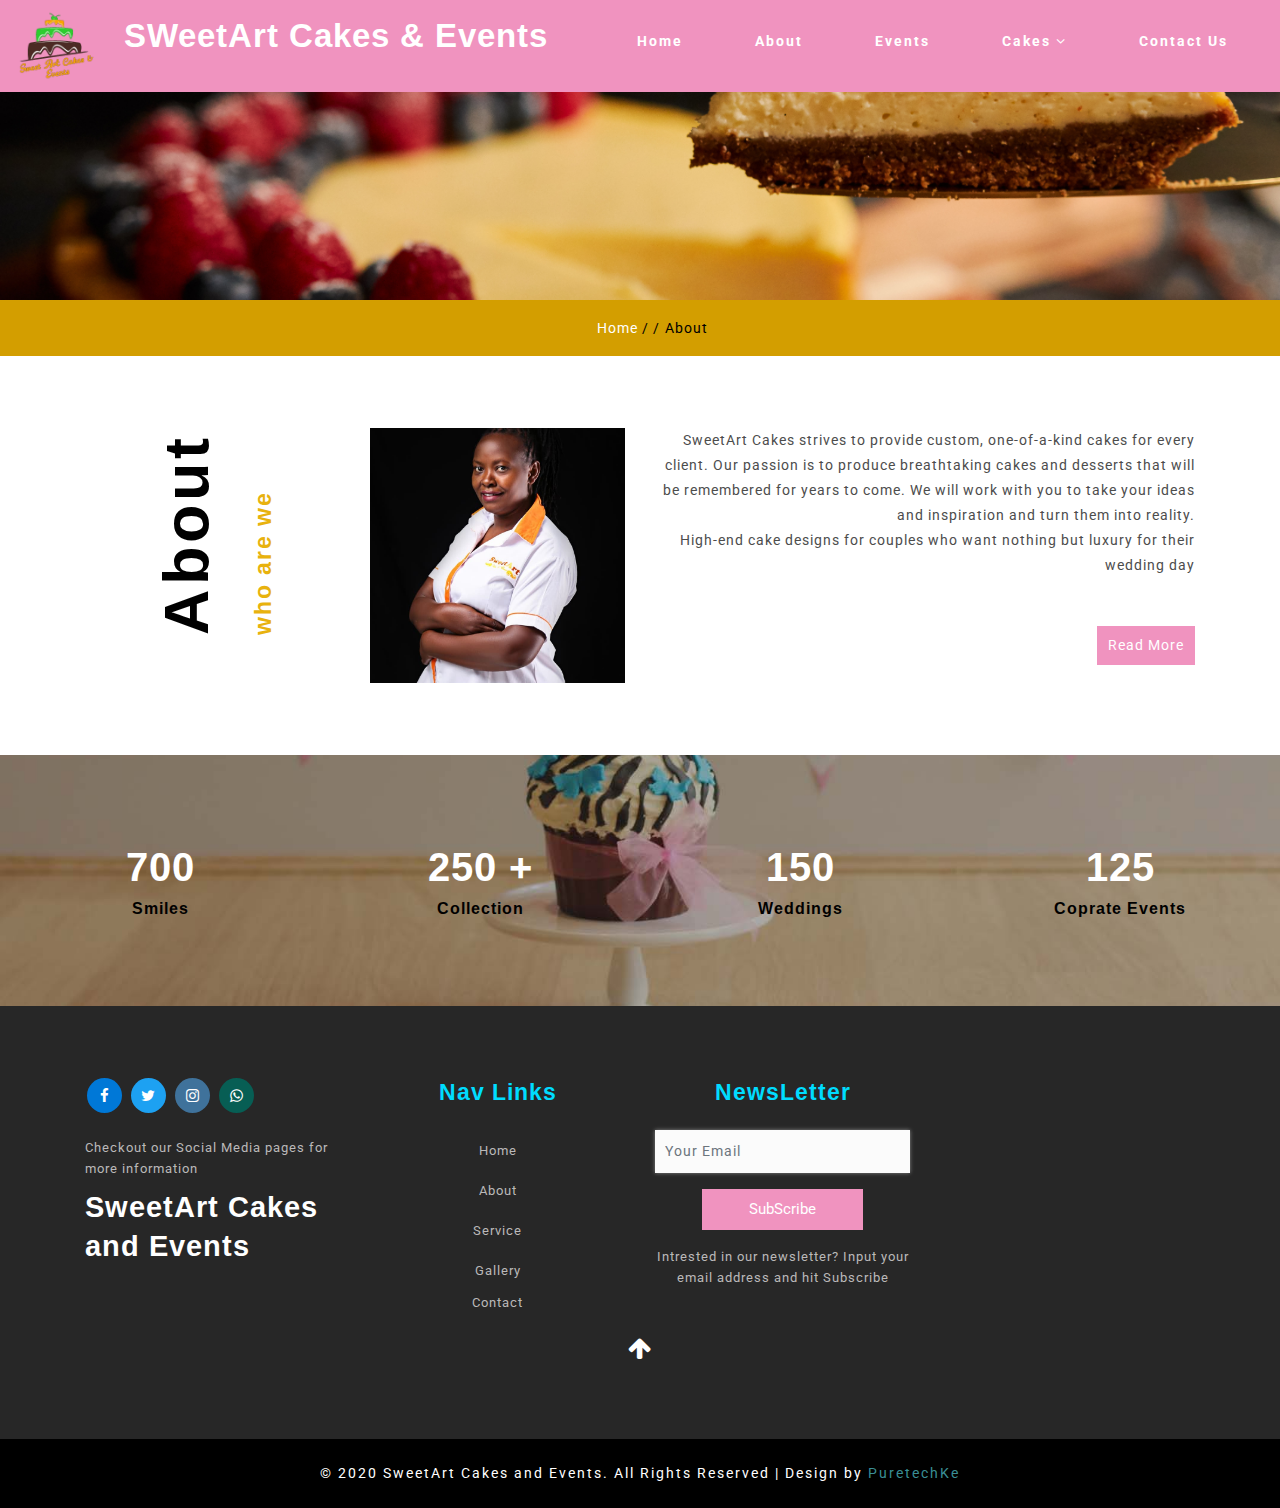
==== about.html @ e63283e0 "initial" ====
<!--A Design by W3layouts
  Author: W3layout
  Author URL: http://w3layouts.com
  License: Creative Commons Attribution 3.0 Unported
  License URL: http://creativecommons.org/licenses/by/3.0/
  -->
<!DOCTYPE html>
<html lang="zxx">

<head>
  <title>SweetArt Cakes & Events| About </title>
  <!--meta tags -->
  <meta charset="UTF-8">
  <meta name="viewport" content="width=device-width, initial-scale=1">
  <meta name="keywords" content="Gateau Responsive web template, Bootstrap Web Templates, Flat Web Templates, Android Compatible web template, 
      Smartphone Compatible web template, free webdesigns for Nokia, Samsung, LG, SonyEricsson, Motorola web design" />
  <script>
    addEventListener("load", function () {
      setTimeout(hideURLbar, 0);
    }, false);

    function hideURLbar() {
      window.scrollTo(0, 1);
    }
  </script>
  <!--//meta tags ends here-->
  <!--booststrap-->
  <link href="css/bootstrap.min.css" rel="stylesheet" type="text/css" media="all">
  <!--//booststrap end-->
  <!-- font-awesome icons -->
  <link href="css/font-awesome.min.css" rel="stylesheet">
  <!-- //font-awesome icons -->
  <!--stylesheets-->
  <link href="css/style.css" rel='stylesheet' type='text/css' media="all">
  <!--//stylesheets-->
  <link href="//fonts.googleapis.com/css?family=Arimo:400,700" rel="stylesheet">
  <link href="//fonts.googleapis.com/css?family=Roboto:400,500,700,900" rel="stylesheet">
</head>

<body>
  <!--headder-->
  <div class="header-outs inner_page-about " id="home">
    <div class="headder-top">
      <!-- nav -->
      <nav>
        <div id="logo">
          <img id="logox" src="images/cakes/logo.png">
          <h1>
            <a href="index.html">SWeetArt Cakes & Events</a>
          </h1>
        </div>
        <label for="drop" class="toggle">Menu</label>
        <input type="checkbox" id="drop">
        <ul class="menu mt-2">
          <li class="active">
            <a href="index.html">Home</a>
          </li>
          <li class="mx-lg-3 mx-md-2 my-md-0 my-1">
            <a href="about.html">About</a>
          </li>
          <li>
            <a href="service.html">Events</a>
          </li>
          <li class="mx-lg-3 mx-md-2 my-md-0 my-1">
            <!-- First Tier Drop Down -->
            <label for="drop-2" class="toggle toogle-2">Cakes
              <span class="fa fa-angle-down" aria-hidden="true"></span>
            </label>
            <a href="#">Cakes
              <span class="fa fa-angle-down" aria-hidden="true"></span>
            </a>
            <input type="checkbox" id="drop-2">
            <ul>
              <li>
                <a href="wedding.html" class="drop-text">Weddings</a>
              </li>
              
              <li>
                <a href="gallery.html" class="drop-text">Birthdays</a>
              </li>
              <li>
                <a href="babyshower.html" class="drop-text">Baby Showers</a>
              </li>
              <li>
                <a href="Corporate.html" class="drop-text">Corporate</a>
              </li>
              <li>
                <a href="others.html" class="drop-text">Others</a>
              </li>
              
            </ul>
          </li>
          <li>
            <a href="contact.html">Contact Us</a>
          </li>
        </ul>
      </nav>
      <!-- //nav -->
    </div>
  </div>
  <!--//headder-->
  <!-- short -->
  <div class="using-border py-3">
    <div class="inner_breadcrumb  ml-4">
      <ul class="short_ls">
        <li>
          <a href="index.html">Home</a>
          <span>/ /</span>
        </li>
        <li>About</li>
      </ul>
    </div>
  </div>
  <!-- //short-->
  <!-- about -->
  <section class="about py-lg-4 py-md-3 py-sm-3 py-3" id="about">
    <div class="container py-lg-5 py-md-4 py-sm-4 py-3">
      <div class="row">
        <div class="col-lg-3 mb-lg-0 mb-md-5 mb-sm-4 mb-3">
          <div class="rotated-title">
            <h3 class="title mb-md-4 mb-sm-3 mb-3"> About</h3>
            <h6 class="title-sub">who are we</h6>
          </div>
        </div>
        <div class="col-lg-3 col-md-4 bout-fashion-one text-center">
          <img src="images/cakes/About.jpg" alt="news image" class="img-fluid">
        </div>
        <div class="col-lg-6 col-md-8 text-right about-two-grids">

          <div class="about-para-txt">
            <p>SweetArt Cakes strives to provide custom, one-of-a-kind cakes for every client. 
              Our passion is to produce breathtaking cakes and desserts that will be remembered for years to come. 
              We will work with you to take your ideas and inspiration and turn them into reality.</p>
            <p>High-end cake designs for couples who want nothing but luxury for their wedding day</p>
          </div>
          <div class="view-buttn mt-lg-5 mt-md-4 mt-3">
            <a href="single.html" class="btn">Read More </a>
          </div>
        </div>
      </div>
    </div>
  </section>
  <!-- //about -->
  <section class="stats-count py-lg-4 py-md-3 py-sm-3 py-3">
    <div class="container-fluid py-lg-5 py-md-4 py-sm-4 py-3">
      <div class="row text-center">
        <div class="col-lg-3 col-md-3 col-sm-3 col-6 number-w3three-info my-3">
          <h5>700</h5>
          <h6 class="pt-2">Smiles</h6>
        </div>
        <div class="col-lg-3 col-md-3 col-sm-3 col-6 number-w3three-info my-3">
          <h5>250 +</h5>
          <h6 class="pt-2">Collection</h6>
        </div>
        <div class="col-lg-3 col-md-3 col-sm-3 col-6 number-w3three-info my-3">
          <h5>150</h5>
          <h6 class="pt-2">Weddings</h6>
        </div>
        <div class="col-lg-3 col-md-3 col-sm-3 col-6 number-w3three-info my-3">
          <h5>125</h5>
          <h6 class="pt-2">Coprate Events</h6>
        </div>
      </div>
    </div>
  </section>
  <!--//counter -->
  <!-- footer -->
  <section class="py-lg-4 py-md-3 py-sm-3 py-3 bottom-footers">
    <div class="container py-lg-5 py-md-5 py-sm-4 py-3">
      <div class="row">
        <div class="col-lg-3 col-md-6 col-sm-6 bottom-footer-left">
          <div class="social-icons mb-lg-4 mb-3">
            <ul>
              <li class="facebook">
                <a href="https://web.facebook.com/SweetartCakesEvents/?_rdc=1&_rdr">
                  <span class="fa fa-facebook"></span>
                </a>
              </li>
              <li class="twitter">
                <a href="https://twitter.com/sweetartcakese">
                  <span class="fa fa-twitter"></span>
                </a>
              </li>
              <li class="instagram">
                <a href="https://www.instagram.com/sweetartcakesandevents2/?hl=en">
                  <span class="fa fa-instagram"></span>
                </a>
              </li>
              <li class="whatsapp">
                <a href="https://api.whatsapp.com/message/G3OFZ2HVGBGRK1">
                  <span class="fa fa-whatsapp"></span>
                </a>
              </li>
            </ul>
          </div>
          <p>Checkout our Social Media pages for more information</p>
          <div class="footer-w3layouts-head mt-2">
            <h2>
              <a href="index.html">SweetArt Cakes and Events</a>
            </h2>
          </div>
        </div>
        <div class="footer-info-bottom col-lg-3 col-md-6 col-sm-6 text-center">
          <h4 class="pb-lg-4 pb-md-3 pb-3">Nav Links</h4>
          <ul class="bottom-menu">
            <li class="py-sm-2 py-1">
              <a href="index.html">Home</a>
            </li>
            <li class="py-sm-2 py-1">
              <a href="about.html">About</a>
            </li>
            <li class="py-sm-2 py-1">
              <a href="service.html">Service</a>
            </li>
            <li class="py-sm-2 py-1">
              <a href="gallery.html">Gallery</a>
            </li>
            <li>
              <a href="contact.html">Contact</a>
            </li>
          </ul>
        </div>
       
        <div class="footer-info-bottom col-lg-3 col-md-6 col-sm-6 text-center">
          <h4 class="pb-lg-4 pb-md-3 pb-3">NewsLetter</h4>
          <div class="newsletter-footers">
            <form action="#" method="post">
              <input type="email" name="Your Email" class="form-control" placeholder="Your Email" required="">
              <button type="submit" class="btn1 mt-3">SubScribe</button>
            </form>
          </div>
          <div class="footer-office-hour mt-sm-3 mt-2">
            <p>Intrested in our newsletter? Input your email address and hit Subscribe</p>
          </div>
        </div>
      </div>
      <!-- move icon -->
      <div class="text-center">
        <a href="#home" class="move-top text-center mt-3">
          <i class="fa fa-arrow-up" aria-hidden="true"></i>
        </a>
      </div>
      <!--//move icon -->
    </div>
  </section>
  <footer>
    <div class="bottem-wthree-footer text-center py-md-4 py-3">
      <p>
        © 2020 SweetArt Cakes and Events. All Rights Reserved | Design by
        <a href="https://api.whatsapp.com/send?phone=254708225397&fbclid=IwAR0k0MHB01T2iaLpjWzOq_iuct9BTDvVUm-sothr2oikSY_jNmat0_RlDss" target="_blank">PuretechKe</a>
      </p>
    </div>
  </footer>
  <!--//footer -->
</body>

</html>
---- css/style.css ----
/*--Author: W3layouts
Author URL: http://w3layouts.com
License: Creative Commons Attribution 3.0 Unported
License URL: http://creativecommons.org/licenses/by/3.0/
--*/

html {
  scroll-behavior: smooth;
}

html,
body {
  padding: 0;
  margin: 0;
  background: #fff;
  letter-spacing: 1px;
font-family: 'Roboto', sans-serif;
}

body a {
  outline: none;
  transition: 0.5s all;
  -webkit-transition: 0.5s all;
  -moz-transition: 0.5s all;
  -o-transition: 0.5s all;
  -ms-transition: 0.5s all;
  text-decoration: none;
}

body a:hover {
  text-decoration: none;
}

body a:focus,
a:hover {
  text-decoration: none;
}

input[type="button"],
input[type="submit"] {
  transition: 0.5s all;
  -webkit-transition: 0.5s all;
  -moz-transition: 0.5s all;
  -o-transition: 0.5s all;
  -ms-transition: 0.5s all;
  letter-spacing: 1px;
  font-family: 'Roboto', sans-serif;
}

select,
input[type="email"],
input[type="text"],
input[type=password],
input[type="button"],
input[type="submit"],
textarea {
  font-family: 'Roboto', sans-serif;
  transition: 0.5s all;
  -webkit-transition: 0.5s all;
  -moz-transition: 0.5s all;
  -o-transition: 0.5s all;
  -ms-transition: 0.5s all;
  letter-spacing: 1px;
}

h1,
h2,
h3,
h4,
h5,
h6 {
  margin: 0;
  padding: 0;
  letter-spacing: 1px;
font-family: 'Arimo', sans-serif;
}

p {
  margin: 0;
  padding: 0;
  letter-spacing: 1px;
  font-family: 'Roboto', sans-serif;
}

ul {
  margin: 0;
  padding: 0;
  list-style-type: none;
}

ul li {
  display: inline-block;
}
/*-- //Reset-Code --*/
.title {
    font-size: 66px;
    color: #000;
    letter-spacing: 4px;
    font-weight: 600;
    text-transform: capitalize;
}
.title-sub {
    font-size: 25px;
    color: #e8b20e;
    letter-spacing:3px;
    font-weight: bold;
}
.rotated-title {
    transform: rotate(-90deg);
    -webkit-transform: rotate(-90deg);
    -moz-transform: rotate(-90deg);
    -ms-transform: rotate(-90deg);
    -o-transform: rotate(-90deg);
    margin-top: 16px;
}
.collection-w3layouts h4,
.ser-sevice-grid h4,
.clients-txt-ile h4,
.contact-list-grid h4,
.blog-left-sub h4 a,
.comments-grid-right h4,
.single-title h4,.footer-info-bottom h4,.about-two-grids h4 {
  font-size: 25px;
  color:#00dcff;
  text-transform: capitalize;
  font-weight:600;
}

.about-grid-title p,
.about-para-txt p,
.collection-w3layouts p,
.ser-sevice-grid p,
.clients-color-ile p,
.contact-list-grid p a,
.contact-list-grid p,
.blog-left-sub p,
.blog-date-time ul li a,
.single-title p,
.single-title ul li,
.single-title ul li a ,.fashion-collet-txt p,.order-show-w3ls ul li p{
  font-size: 14px;
  color: #4c4c4c;
  line-height: 25px;
}
.fashion-collet-txt p{color:#fff;}

/* header */


/* navigation */


/* CSS Document */

.toggle-2,
.toggle,
[id^=drop] {
  display: none;
}


/* Giving a background-color to the nav container. */

nav {
  margin: 0;
  padding: 0;
}

#logo a {
    float: left;
    display: initial;
    font-weight: 600;
    font-size: 35px;
    letter-spacing: 1px;
    color: #fff;
    padding: 0;
}
/* Since we'll have the "ul li" "float:left"
* we need to add a clear after the container. */
#logox {
  height: 120px;
  width: auto;
  position: relative;
  float: left;
  margin: -30px;
  margin-right: 10px;
 
}

nav:after {
  content: "";
  display: table;
  clear: both;
}


/* Removing padding, margin and "list-style" from the "ul",
* and adding "position:reltive" */

nav ul {
    float: right;
    padding: 0;
    margin: 0;
    list-style: none;
    position: relative;
    z-index: 99;
}
/* Positioning the navigation items inline */

nav ul li {
  margin: 0px;
  display: inline-block;
  float: left;
}


/* Styling the links */

nav ul li a {
  color: #fff;
  text-transform: capitalize;
  font-weight:700;
  font-size: 14px;
  letter-spacing: 2px;
  background: transparent;
  padding: 7px 28px;
  display: inline-block;
  transition: 0.5s all;
  -webkit-transition: 0.5s all;
  -moz-transition: 0.5s all;
  -o-transition: 0.5s all;
  -ms-transition: 0.5s all;
}

nav ul li ul li:hover {
  background: #f8f9fa;
}

.menu li .drop-text:hover {
  color: #000;
  border: none;
}


/* Background color change on Hover */


/*.menu li.active a,.menu li a:hover{border-bottom: 1px solid #d4d4d4;}*/

.menu li a:hover {
  opacity: 0.8;
  color: #000;
  transition: 0.5s all;
  -webkit-transition: 0.5s all;
  -moz-transition: 0.5s all;
  -o-transition: 0.5s all;
  -ms-transition: 0.5s all;
}


/* Hide Dropdowns by Default
* and giving it a position of absolute */

nav ul ul {
  display: none;
  position: absolute;
  top: 33px;
  background: #000;
  padding: 10px;
  border-radius: 4px;
  box-shadow: -1px 1px 5px black;
}


/* Display Dropdowns on Hover */

nav ul li:hover>ul {
  display: inherit;
}


/* Fisrt Tier Dropdown */

nav ul ul li {
  width: 170px;
  float: none;
  display: list-item;
  position: relative;
}

nav ul ul li a {
  color: #fff;
  padding: 5px 10px;
  display: block;
  background: transparent;
}


/* Second, Third and more Tiers	
* We move the 2nd and 3rd etc tier dropdowns to the left
* by the amount of the width of the first tier.
*/

nav ul ul ul li {
  position: relative;
  top: -60px;
  /* has to be the same number as the "width" of "nav ul ul li" */
  left: 170px;
}


/* Change ' +' in order to change the Dropdown symbol */

li>a:only-child:after {
  content: '';
}

a.reqe-button {
  border: 2px solid rgba(255, 255, 255, 0.35);
  border-radius: 4px;
}


/* Media Queries
--------------------------------------------- */

@media(max-width: 800px) {
  nav a {
    font-size: 13px;
  }
}

@media all and (max-width: 767px) {
  #logo {
    display: block;
    padding: 0;
    width: 100%;
    text-align: center;
    float: none;
  }
  nav {
    margin: 0;
  }
  /* Hide the navigation menu by default */
  /* Also hide the  */
  .toggle+a,
  .menu {
    display: none;
  }
  /* Stylinf the toggle lable */
  .toggle {
    display: block;
    padding: 6px 17px;
    font-size: 14px;
    text-decoration: none;
    border: none;
    float: right;
    background-color: #fff;
    color: #000;
    border-radius: 50px;
    cursor: pointer;
  }
  .menu .toggle {
    float: none;
    text-align: center;
    margin: auto;
    max-width: 138px;
    padding: 10px 18px;
    font-weight: normal;
    font-size: 15px;
    letter-spacing: 1px;
    transition: 0.5s all;
    -webkit-transition: 0.5s all;
    -moz-transition: 0.5s all;
    -o-transition: 0.5s all;
    -ms-transition: 0.5s all;
  }
  .menu .toggle:hover {
    color: #000;
	opacity:.8;
    transition: 0.5s all;
    -webkit-transition: 0.5s all;
    -moz-transition: 0.5s all;
    -o-transition: 0.5s all;
    -ms-transition: 0.5s all;
  }
  .toggle:hover {
    color: #000;
    transition: 0.5s all;
    -webkit-transition: 0.5s all;
    -moz-transition: 0.5s all;
    -o-transition: 0.5s all;
    -ms-transition: 0.5s all;
  }
  label.toggle.toogle-2 {
    background: transparent;
    text-transform: capitalize;
    font-size: 14px;
    color: #fff;
	font-weight:700;
  }
  /* Display Dropdown when clicked on Parent Lable */
  [id^=drop]:checked+ul {
    display: block;
    background:rgba(241, 241, 241, 0.51);
    padding: 15px 0;
    text-align: center;
    width: 100%;
  }
  /* Change menu item's width to 100% */
  nav ul li {
    display: block;
    width: 100%;
    padding: 5px 0;
  }
  nav ul ul .toggle,
  nav ul ul a {
    padding: 0 40px;
  }
  nav ul ul ul a {
    padding: 0 80px;
  }
  nav a:hover,
  nav ul ul ul a {
    background-color: transparent;
  }
  nav ul li ul li .toggle,
  nav ul ul a,
  nav ul ul ul a {
    padding: 14px 20px;
    color: #FFF;
    font-size: 15px;
  }
  /* 
nav ul li ul li .toggle,
nav ul ul a {
background-color: #212121;
} */
  /* Hide Dropdowns by Default */
  nav ul ul {
    float: none;
    position: static;
    color: #ffffff;
    /* has to be the same number as the "line-height" of "nav a" */
  }
  /* Hide menus on hover */
  nav ul ul li:hover>ul,
  nav ul li:hover>ul {
    display: none;
  }
  /* Fisrt Tier Dropdown */
  nav ul ul li {
    display: block;
    width: 100%;
    padding: 0;
  }
  nav ul ul ul li {
    position: static;
    /* has to be the same number as the "width" of "nav ul ul li" */
  }
  nav a {
    color: #000;
    font-size: 15px;
  }
  .menu li.active a,
  .menu li a:hover {
    background: transparent;
  }
}

@media all and (max-width: 568px) {
  nav a,
  .menu .toggle,
  nav ul li ul li .toggle,
  nav ul ul a,
  nav ul ul ul a {
    font-size: 14px;
  }
}

@media all and (max-width: 320px) {
  nav a,
  .menu .toggle,
  nav ul li ul li .toggle,
  nav ul ul a,
  nav ul ul ul a {
    font-size: 13px;
  }
}
/*-- dropdown --*/
/* banner */
.main-top {
  background: url(../images/b1.jpg) no-repeat center;
  background-size: cover;
  -webkit-background-size: cover;
  -moz-background-size: cover;
  -o-background-size: cover;
  -ms-background-size: cover;
    min-height: 800px;
}
.banner-rotated span {
    display: block;
}
.banner-rotated {
display: inline-block;
padding-right: 31px;
}
.headder-top {
    background: #f093bf;
    position: absolute;
    width: 100%;
    padding: 1em 2em;
    z-index: 99;
}
.style-banner {
    padding-top: 12em;
}
.style-banner h5 {
    font-size: 30px;
    color: #fff;
    font-weight: 600;
    line-height: 46px;
}
.banner-rotated h4 span {
    color: #000;
    font-size: 2.5em;
    font-weight: 500;
    line-height: 55px;
}
.view-buttn a,.order-buttn a{
    font-size: 14px;
    color: #ffffff;
    text-decoration: none;
    text-transform: capitalize;
    display: inline-block;
    letter-spacing: 1px;
    outline: none;
    font-weight: 400;
    border-radius: 0px;
    background-color: #f093bf;
    padding: 9px 11px;
    border: none;
}
.order-buttn a{background:#000;}
.view-buttn a:hover,
button.btn1:hover,
.sent-butnn:hover ,.order-buttn:hover,ul.bottom-menu li a:hover{
  opacity: 0.8;
}
.banner-imgs {
    padding-top: 6em;
}
.banner-right-images img{padding:10px;}
/* //banner */


/*--inner-banner -- */

.inner_page-banner {
  background: url(../images/b3.jpg) no-repeat center;
  background-size: cover;
  -webkit-background-size: cover;
  -moz-background-size: cover;
  -o-background-size: cover;
  -ms-background-size: cover;
  min-height: 300px;
}
.inner_page-wedding {
  background: url(../images/tall-white-tired-wedding-cake-stands-round-table.jpg) no-repeat center;
  background-size: cover;
  -webkit-background-size: cover;
  -moz-background-size: cover;
  -o-background-size: cover;
  -ms-background-size: cover;
  min-height: 300px;
}
.inner_page-birthday {
  background: url(../images/happy-birthday-cake-table.jpg) no-repeat center;
  background-size: cover;
  -webkit-background-size: cover;
  -moz-background-size: cover;
  -o-background-size: cover;
  -ms-background-size: cover;
  min-height: 300px;
}
.inner_page-baby {
  background: url(../images/first-birthday-decorated-room-with-blue-cake-standing-big-macaroon.jpg) no-repeat center;
  background-size: cover;
  -webkit-background-size: cover;
  -moz-background-size: cover;
  -o-background-size: cover;
  -ms-background-size: cover;
  min-height: 300px;
}
.inner_page-office {
  background: url(../images/close-up-chocolate-cake.jpg) no-repeat center;
  background-size: cover;
  -webkit-background-size: cover;
  -moz-background-size: cover;
  -o-background-size: cover;
  -ms-background-size: cover;
  min-height: 300px;
}
.inner_page-others {
  background: url(../images/cream-pastry-sweet-white-tasty.jpg) no-repeat center;
  background-size: cover;
  -webkit-background-size: cover;
  -moz-background-size: cover;
  -o-background-size: cover;
  -ms-background-size: cover;
  min-height: 300px;
}
.inner_page-contact {
  background: url(../images/front-view-red-fruit-cake-decorated-with-strawberries-round-with-cream-delicious-sweet-birthday-celebration-brown-desk.jpg) no-repeat center;
  background-size: cover;
  -webkit-background-size: cover;
  -moz-background-size: cover;
  -o-background-size: cover;
  -ms-background-size: cover;
  min-height: 300px;
}
.inner_page-about {
  background: url(../images/closeup-shot-cheese-cake-slice-with-cake-with-berries-top.jpg) no-repeat center;
  background-size: cover;
  -webkit-background-size: cover;
  -moz-background-size: cover;
  -o-background-size: cover;
  -ms-background-size: cover;
  min-height: 300px;
}
.inner_page-about2 {
  background: url(../images/g4.jpg) no-repeat center;
  background-size: cover;
  -webkit-background-size: cover;
  -moz-background-size: cover;
  -o-background-size: cover;
  -ms-background-size: cover;
  min-height: 300px;
}
.using-border {
  width: 100%;
  border: none;
  background:#d39e00;
  text-align: center;
}

ul.short_ls li a {
  color: #ffffff;
  text-decoration: none;
}

ul.short_ls li {
  list-style: none;
  display: inline-block;
  letter-spacing: 1px;
  font-size: 14px;
  color: #000;
}
/*-- //inner-banner --*/
/* about */
.about-two-grids  span ,.about-icon span {
    font-size: 28px;
    color: #f093b9;
}
.about-oil-w3layouts {
  padding: 3em 1em;
  color: #000;
  background: #efefef;
  box-shadow: 0px 0px 10px #cecece;
}
.about-fashion-two img,
.about-fashion-one img {
  box-shadow: -9px 10px 3px #3a8f96;
  box-shadow: -5px 2px 9px #afafaf;
}

/*--// about-- */
/* --order-- */
.order-show-w3ls {
    background: #f093bf;

}
.order-show-w3ls,.fashion-collet-txt{
padding: 5em 2em;
}
.order-show-w3ls ul li span {
    font-size: 18px;
    font-weight: 600;
    color: #fff;
}
.order-show-w3ls ul li ,ul.bottom-menu li{
    display: block;
}
/*--//order-- */
/*-- collection-- */
.position-top-img {
    position: absolute;
    top: 72px;
    width: 50%;
    left: 40%;
}
.client,.service{
  background: #f3f3f3;
}
.mid-row-grids {
    margin: 9em 0em 3em;
}
/*--// collection-- */


/*-- adv-text-- */

.advertise-count{
  background: url(../images/b3.jpg) no-repeat center fixed;
  background-size: cover;
  -webkit-background-size: cover;
  -moz-background-size: cover;
  -o-background-size: cover;
  -ms-background-size: cover;
  min-height: 260px;
}
.fashion-collet-txt h5, .order-show-w3ls h5 {
    font-size: 39px;
    font-weight: bold;
    color: #fff;
}
.fashion-collet-txt h6, .newsletter h4 {
    font-size: 31px;
    color: #f093bf;
    font-weight: 600;
}

/*--//adv-text-- */


/*--service-- */

.ser-fashion-grid {
    position: absolute;
    top: 145px;
    left: 20%;
}
.ser-fashion-wthree,.clients-ile-img{
    padding: 1.5em 1.5em;
    background: #efefef;
    box-shadow: 1px 0px 7px #bdbdbd;
    border: none;
    border-bottom: 2px solid #f093bf;
	}
/*--//service-- */


/*-- client-- */

.clients-ile-img img {
  -webkit-border-radius: 50px;
  -moz-border-radius: 50px;
  border-radius: 50px;
}


/*--//client-- */


/*--// gallery-- */


/* popup */

.popup-effect {
  position: fixed;
  top: 0;
  bottom: 0;
  left: 0;
  right: 0;
  background: rgba(0, 0, 0, 0.7);
  transition: opacity 0ms;
  visibility: hidden;
  opacity: 0;
  z-index: 99;
}

.popup-effect:target {
  visibility: visible;
  opacity: 1;
}

.popup {
  background: #fff;
  border-radius: 4px;
  max-width: 430px;
  position: relative;
  margin: 3em auto;
  padding: 3em 2em;
  z-index: 999;
  text-align: center;
}

.popup .close {
  position: absolute;
  top: 5px;
  right: 15px;
  transition: all 200ms;
  font-size: 30px;
  font-weight: bold;
  text-decoration: none;
  color: #000;
}

.popup .close:hover {
  color: #686de0;
}


/* //popup */


/*--// gallery-- */


/*-- stats-count-- */

.stats-count {
  background: url(../images/b3.jpg) no-repeat center;
  background-size: cover;
  -webkit-background-size: cover;
  -moz-background-size: cover;
  -o-background-size: cover;
  -ms-background-size: cover;
}

.number-w3three-info h5 {
  font-size: 43px;
  font-weight: 700;
  color: #fff;
}

.number-w3three-info h6 {
  font-size: 16px;
  color: #000;
  font-weight: 700;
}
/*-- stats-count-- */
/*-- blog-- */

.blog-image img {
  -webkit-border-radius: 50px;
  -moz-border-radius: 50px;
  border-radius: 50px;
}

.blog-date-time ul li{
  color: #000000;
  font-size: 14px;
  padding-right: 3px;
}

.blog-date-time ul li:nth-child(1) {
  padding-right: 10px;
}
/*--//blog-- */
/*-- contact--*/

.address_mail_footer_grids iframe {
    width: 100%;
    height: 19em;
    border: none;
}
.contact-forms input,.newsletter-footers input,
.contact-forms textarea {
  width: 100%;
  font-size: 14px;
  color: #000;
  padding: .8em .7em;
  outline: none;
  background: #fbfbfb;
  border: none;
  border-radius: 0px;
  box-shadow: 0px 0px 4px #888888;
}

.contact-forms textarea {
  resize: none;
  height: 10em;
}

/*--//contact-- */


/*--single page-- */

.newsletter input[type="email"] {
  outline: none;
  padding: 13px 15px;
  color: #000;
  font-size: 14px;
  width: 80%;
  border-radius: 0px;
  background: rgb(255, 255, 255);
  border: 1px solid #fff;
}
button.btn1,.sent-butnn  {
    color: #fff;
    border: none;
    padding: 10px 50px;
    font-size: 16px;
    background: #f093bf;
    -webkit-transition: 0.5s all;
    -moz-transition: 0.5s all;
    -o-transition: 0.5s all;
    -ms-transition: 0.5s all;
    transition: 0.5s all;
    cursor: pointer;
}
/*-- footer-- */
.bottom-footers {
    background:#272727;
}
footer {
  background: #000;
}

.footer-w3layouts-head h2 a {
  font-size: 29px;
  font-weight: 600;
  color: #fff;
}
.social-icons ul li a span{
    color: #fff;
    font-size: 15px;
    transition: 0.5s all;
    -webkit-transition: 0.5s all;
    transition: 0.5s all;
    -moz-transition: 0.5s all;
}
.footer-office-hour ul li {
    display: block;
}
.social-icons ul li.facebook{background:#0078d7;}
.social-icons ul li.twitter{background:#1da1f2;}
.social-icons ul li.instagram{background: #3f729b;}
.social-icons ul li.whatsapp{background:#075e54}
.social-icons ul li{
    width: 35px;
    text-align: center;
    height: 35px;
    line-height: 36px;
    border-radius: 50px;
    margin: 0px 2px;
    transition: 0.5s all;
    -webkit-transition: 0.5s all;
    transition: 0.5s all;
    -moz-transition: 0.5s all;
}
.bottom-footer-left p,.footer-office-hour p,ul.bottom-menu li a,.footer-office-hour ul li p a
{ font-size: 13px;
    color: #bbb9b9;
    line-height: 21px;}
.footer-office-hour ul li span {
    font-size: 13px;
    color: #f093bf;
    font-style: italic;
}
.bottem-wthree-footer p {
  font-size: 14px;
  color: #fff;
  letter-spacing: 2px;
}

.bottem-wthree-footer p a {
  color: #3a8f96;
}
a.move-top {
display:inline-block;
font-size:25px;
color:#fff;
}

/*--//footer-- */

/*--responsive--*/
@media(max-width:1920px){
	
}
@media(max-width:1680px){
	
}
@media(max-width:1600px){
	
}
@media(max-width:1440px){
.banner-rotated h4 span {
font-size: 2.3em;
}	
.style-banner h5 {
font-size: 28px;
}
	
.title {
font-size: 63px;
	}
.order-show-w3ls, .fashion-collet-txt {
padding: 4.5em 2em;
}
.fashion-collet-txt h5, .order-show-w3ls h5 {
font-size: 37px;
}
button.btn1, .sent-butnn {
    padding: 9px 47px;
    font-size: 15px;
	}
.inner_page-banner {
    min-height: 270px;
}
.number-w3three-info h5 {
    font-size: 40px;
}
.address_mail_footer_grids iframe {
    height: 17em;
}
}
@media(max-width:1366px){
#logo a {
font-size: 33px;
}	
.title-sub {
font-size: 23px;
letter-spacing: 2px;
}
.collection-w3layouts h4, .ser-sevice-grid h4,
 .clients-txt-ile h4, .contact-list-grid h4, 
 .blog-left-sub h4 a, .comments-grid-right h4,
 .single-title h4, .footer-info-bottom h4, .about-two-grids h4 {
    font-size: 23px;
}
.fashion-collet-txt h6, .newsletter h4 {
    font-size: 29px;
}
.contact-forms textarea {
    height: 9em;
}
}
@media(max-width:1280px){
.banner-rotated h4 span {
    font-size: 2.2em;
    line-height: 51px;
}
.headder-top {
    padding: 1em 1.5em;
}	
.style-banner h5 {
    font-size: 26px;
    line-height: 39px;
}
.ser-fashion-wthree, .clients-ile-img {
    padding: 1.4em 1.4em;
}
}
@media(max-width:1080px){
	.title {
    font-size: 60px;
}
nav ul li a {
    padding: 7px 25px;
}
.mid-row-grids {
    margin: 8em 0em 3em;
}
.collection-w3layouts h4, .ser-sevice-grid h4, .clients-txt-ile h4, .contact-list-grid h4, .blog-left-sub h4 a, .comments-grid-right h4, .single-title h4, .footer-info-bottom h4, .about-two-grids h4 {
    font-size: 21px;
}
.about-two-grids span, .about-icon span {
    font-size: 26px;
}
.ser-fashion-wthree, .clients-ile-img {
    padding: 1.3em 1.2em;
}
.order-show-w3ls ul li span {
    font-size: 17px;
}
.inner_page-banner {
    min-height: 246px;
}
.number-w3three-info h5 {
    font-size: 37px;
}
.address_mail_footer_grids iframe {
    height: 16em;
}
}
@media(max-width:1050px){
.contact-forms input, .newsletter-footers input, .contact-forms textarea {
padding: .7em .7em;
}
.fashion-collet-txt h5, .order-show-w3ls h5 {
    font-size: 35px;
}
.footer-w3layouts-head h2 a {
    font-size: 27px;
	}
}
@media(max-width:1024px){
.main-top {
    min-height: 742px;
}	
.order-show-w3ls, .fashion-collet-txt {
    padding: 4em 2em;
}
.title-sub {
    font-size: 22px;
	}
.title {
font-size: 57px;
letter-spacing: 3px;
	}
.social-icons ul li {
    width: 33px;
    height: 33px;
    line-height: 34px;
}
}
@media(max-width:991px){
.style-banner {
    padding-top: 6.5em;
}
.main-top {
    min-height: 518px;
}	
#logo a {
    font-size: 30px;
}
.style-banner h5 {
    font-size: 24px;
    line-height: 36px;
}
.banner-rotated h4 span {
    font-size: 2em;
    line-height: 49px;
}
.rotated-title {
    transform: rotate(0deg);
    -webkit-transform: rotate(0deg);
    -moz-transform: rotate(0deg);
    -ms-transform: rotate(0deg);
    -o-transform: rotate(0deg);
    margin-top: 0px;
    text-align: center;
}
.mid-row-grids {
    margin: 6em 0em 2em;
}
.order-show-w3ls, .fashion-collet-txt {
    padding: 3em 2em;
}
.footer-info-bottom:nth-child(3),.footer-info-bottom:nth-child(4){
    margin-top: 20px;
}
.number-w3three-info h5 {
    font-size: 34px;
}
}
@media(max-width:900px){
.banner-rotated h4 span {
    font-size: 1.8em;
    line-height: 46px;
}
.about-two-grids span, .about-icon span {
    font-size: 24px;
}
.title {
    font-size: 53px;
}
.title-sub {
    font-size: 21px;
}
.fashion-collet-txt h6, .newsletter h4 {
    font-size: 27px;
}
.fashion-collet-txt h5, .order-show-w3ls h5 {
    font-size: 33px;
}	
.inner_page-banner {
    min-height: 222px;
}
.address_mail_footer_grids iframe {
    height: 14em;
}
}
@media(max-width:800px){
nav ul li a {
    padding: 7px 22px;
}
.style-banner h5 {
    font-size: 22px;
    line-height: 33px;
}
.ser-fashion-wthree, .clients-ile-img {
    padding: 1.2em 1.1em;
}
.view-buttn a, .order-buttn a {
    padding: 8px 10px;
}
	
}
@media(max-width:768px){
nav ul li a {
    padding: 3px 18px;
    letter-spacing: 1px;
}
#logo a {
    font-size: 28px;
}
.collection-w3layouts h4, .ser-sevice-grid h4, .clients-txt-ile h4, 
.contact-list-grid h4, .blog-left-sub h4 a, .comments-grid-right h4, 
.single-title h4, .footer-info-bottom h4, .about-two-grids h4 {
    font-size: 20px;
}
.title {
    font-size: 49px;
}
.order-show-w3ls ul li span {
    font-size: 16px;
}
button.btn1, .sent-butnn {
    padding: 9px 44px;
}	
.number-w3three-info h6 {
    font-size: 15px;
	}
.number-w3three-info h5 {
    font-size: 31px;
}
.about-two-grids {
    margin-top: 20px;
}
}
@media(max-width:767px){
.style-banner {
    text-align: center;
}
.banner-imgs {
    padding-top: 2em;
}	
.service-grid-top{
    margin-top: 38px;
}
.ser-fashion-grid {
 top: 169px;
}
.order-show-w3ls, .fashion-collet-txt {
    padding: 2em 1.5em;
}
.position-top-img {
    position: initial;
    top: 0px;
    width: 51%;
    left: 0px;
    margin-top: 23px;
}
.mid-row-grids {
    margin: 3em 0em 2em;
}
.inner_page-banner {
    min-height: 206px;
}
.contact-forms textarea {
    height: 8em;
}
}
@media(max-width:736px){
.headder-top {
    padding: .8em 1.5em;
}
.title {
    font-size: 47px;
    letter-spacing: 2px;
}
.fashion-collet-txt h6, .newsletter h4 {
    font-size: 26px;
}
.fashion-collet-txt h5, .order-show-w3ls h5 {
    font-size: 31px;
}
.title-sub {
    font-size: 20px;
    letter-spacing: 1px;
}	
}
@media(max-width:667px){
.banner-rotated h4 span {
    font-size: 1.7em;
    line-height: 43px;
}	
.style-banner h5 {
    font-size: 20px;
}
.ser-fashion-wthree, .clients-ile-img {
    padding: 1.1em 1em;
}
button.btn1, .sent-butnn {
    padding: 8px 41px;
    font-size: 14px;
}
.footer-w3layouts-head h2 a {
    font-size: 26px;
}
.number-w3three-info h5 {
    font-size: 29px;
}
}
@media(max-width:640px){
.style-banner {
    padding-top: 5.5em;
}	
.title {
    font-size: 45px;
}
.address_mail_footer_grids iframe {
    height: 13em;
}
}
@media(max-width:600px){
.banner-rotated h4 span {
    font-size: 1.6em;
}
.about-two-grids span, .about-icon span {
    font-size: 22px;
}
.ser-fashion-grid {
    position: initial;
    left: 0%;
}	
.mid-row-grids {
    margin: 1em 0em 1em;
}
}
@media(max-width:568px){
.headder-top {
    padding: .8em 1em;
}
.title {
    font-size: 43px;
}
.order-show-w3ls, .fashion-collet-txt {
    padding: 1.5em 1.5em;
}
.fashion-collet-txt h5, .order-show-w3ls h5 {
    font-size: 29px;
}
.fashion-collet-txt h6, .newsletter h4 {
    font-size: 24px;
}
.order-show-w3ls ul li span {
    font-size: 15px;
}
.bottom-footer-left {
    text-align: center;
    margin-bottom: 21px;
}	
.banner-right-images {
    width: 32%;
}
.blog-date-time {
    margin-top: 15px;
}
.comment-imgs,.contact-form-txt {
    margin-bottom: 17px;
}
}
@media(max-width:480px){
.banner-rotated {
    padding-right: 27px;
}	
.banner-imgs {
    padding-top: 1em;
}
.contact-forms input, .newsletter-footers input, .contact-forms textarea {
    padding: .6em .6em;
}
.bottem-wthree-footer p {
line-height:28px;
letter-spacing:1px;
}
.number-w3three-info h5 {
    font-size: 27px;
}
}
@media(max-width:440px){
.banner-rotated h4 span {
    font-size: 1.5em;
    line-height: 38px;
}
.style-banner h5 {
    font-size: 18px;
}
.collection-w3layouts h4, .ser-sevice-grid h4, .clients-txt-ile h4,
 .contact-list-grid h4, .blog-left-sub h4 a, .comments-grid-right h4, 
 .single-title h4, .footer-info-bottom h4, .about-two-grids h4 {
    font-size: 19px;
}	
.title {
    font-size: 40px;
}
.ser-fashion-wthree, .clients-ile-img {
    padding: 1em .9em;
}
.fashion-collet-txt h5, .order-show-w3ls h5 {
    font-size: 27px;
}
.inner_page-banner {
    min-height: 193px;
}

}
@media(max-width:414px){
.banner-right-images {
    width: 66%;
    margin: 0px auto;
}
.footer-w3layouts-head h2 a {
    font-size: 24px;
}
button.btn1, .sent-butnn {
    padding: 8px 38px;
}
.address_mail_footer_grids iframe {
    height: 11em;
}
}
@media(max-width:384px){
.banner-rotated h4 span {
    font-size: 1.4em;
    line-height: 35px;
}
.banner-right-images {
    width: 71%;
}
.title {
    font-size: 37px;
}
.order-show-w3ls, .fashion-collet-txt {
    padding: 1.3em 1.3em;
}	
}
@media(max-width:375px){
.headder-top {
    padding: .7em 1em;
}
.banner-right-images {
    width: 80%;
}
.style-banner h5 {
    line-height: 30px;
}
.title-sub {
    font-size: 19px;
}
.order-show-w3ls ul li span {
    font-size: 14px;
}
.number-w3three-info h5 {
    font-size: 25px;
}
}
@media(max-width:320px){
.banner-rotated h4 span {
    font-size: 1.3em;
    line-height: 32px;
}
.banner-right-images {
    width: 87%;
}
.fashion-collet-txt h6, .newsletter h4 {
    font-size: 22px;
}
.fashion-collet-txt h5, .order-show-w3ls h5 {
    font-size: 25px;
}
.title {
    letter-spacing: 1px;
}
.social-icons ul li a span {
    font-size: 14px;
}
}
/*--//responsive--*/
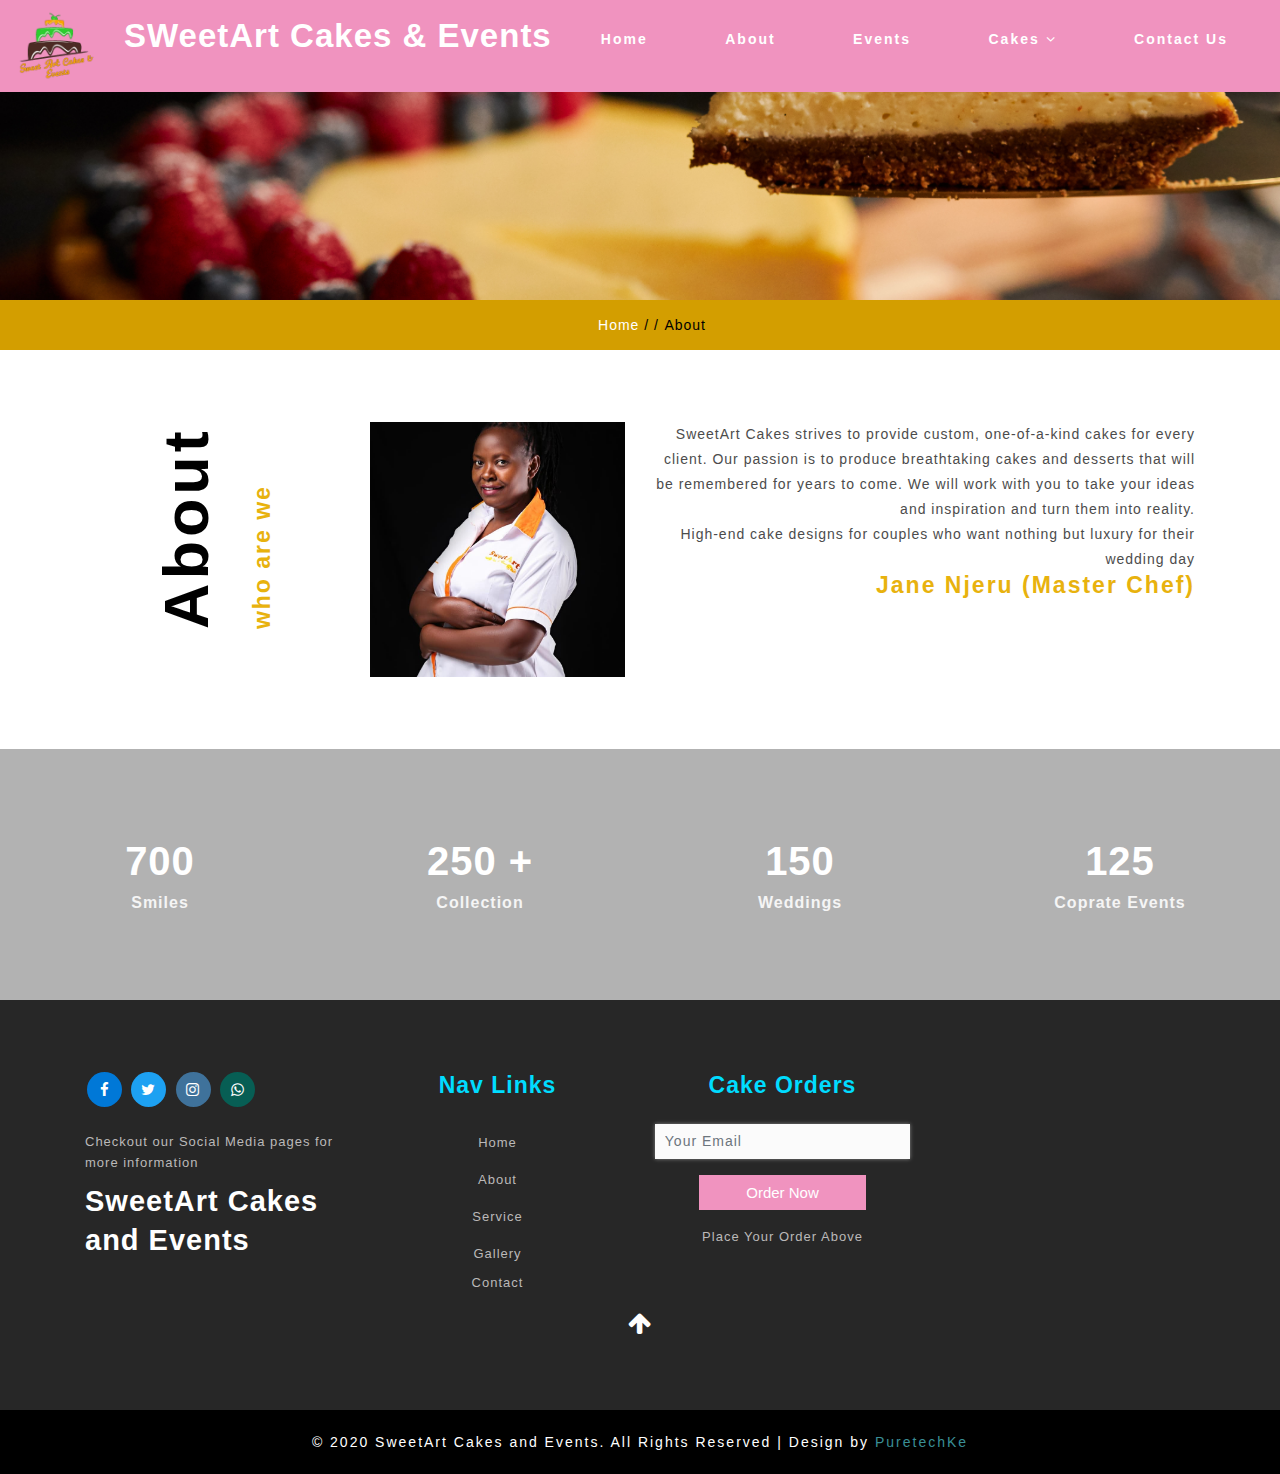
==== commit f3c19ad6: "page" ====
--- a/about.html
+++ b/about.html
@@ -33,8 +33,7 @@
   <!--stylesheets-->
   <link href="css/style.css" rel='stylesheet' type='text/css' media="all">
   <!--//stylesheets-->
-  <link href="//fonts.googleapis.com/css?family=Arimo:400,700" rel="stylesheet">
-  <link href="//fonts.googleapis.com/css?family=Roboto:400,500,700,900" rel="stylesheet">
+
 </head>
 
 <body>
@@ -132,10 +131,11 @@
               Our passion is to produce breathtaking cakes and desserts that will be remembered for years to come. 
               We will work with you to take your ideas and inspiration and turn them into reality.</p>
             <p>High-end cake designs for couples who want nothing but luxury for their wedding day</p>
-          </div>
-          <div class="view-buttn mt-lg-5 mt-md-4 mt-3">
+            <h6 class="title-sub">Jane Njeru (Master Chef)</h6>
+          </div>
+          <!-- <div class="view-buttn mt-lg-5 mt-md-4 mt-3">
             <a href="single.html" class="btn">Read More </a>
-          </div>
+          </div> -->
         </div>
       </div>
     </div>
@@ -222,15 +222,15 @@
         </div>
        
         <div class="footer-info-bottom col-lg-3 col-md-6 col-sm-6 text-center">
-          <h4 class="pb-lg-4 pb-md-3 pb-3">NewsLetter</h4>
+          <h4 class="pb-lg-4 pb-md-3 pb-3">Cake Orders</h4>
           <div class="newsletter-footers">
-            <form action="#" method="post">
+            <form action="https://docs.google.com/forms/d/e/1FAIpQLSdjVfqTsValb8_HBRRjhc0vzvMUxuuQFBiZ3y5r-T1R-6XOag/viewform?usp=pp_url&entry.531647398=John+Doe&entry.1633700392=0721408076&entry.1028215724=Birthday&entry.1885808214=Rainbow++(Kiddys)&entry.416803906=3+Kg&entry.1987407634=Fresh+Cream+with+White+Chocolate+Shavings&entry.2067625126=https://www.instagram.com/p/CGDR5qzgFcv/&entry.1131683022=Lavington&entry.1181361794=Happy+Birthday+SweetArt" method="post">
               <input type="email" name="Your Email" class="form-control" placeholder="Your Email" required="">
-              <button type="submit" class="btn1 mt-3">SubScribe</button>
+              <button type="submit" class="btn1 mt-3">Order Now</button>
             </form>
           </div>
           <div class="footer-office-hour mt-sm-3 mt-2">
-            <p>Intrested in our newsletter? Input your email address and hit Subscribe</p>
+            <p>Place Your Order Above</p>
           </div>
         </div>
       </div>
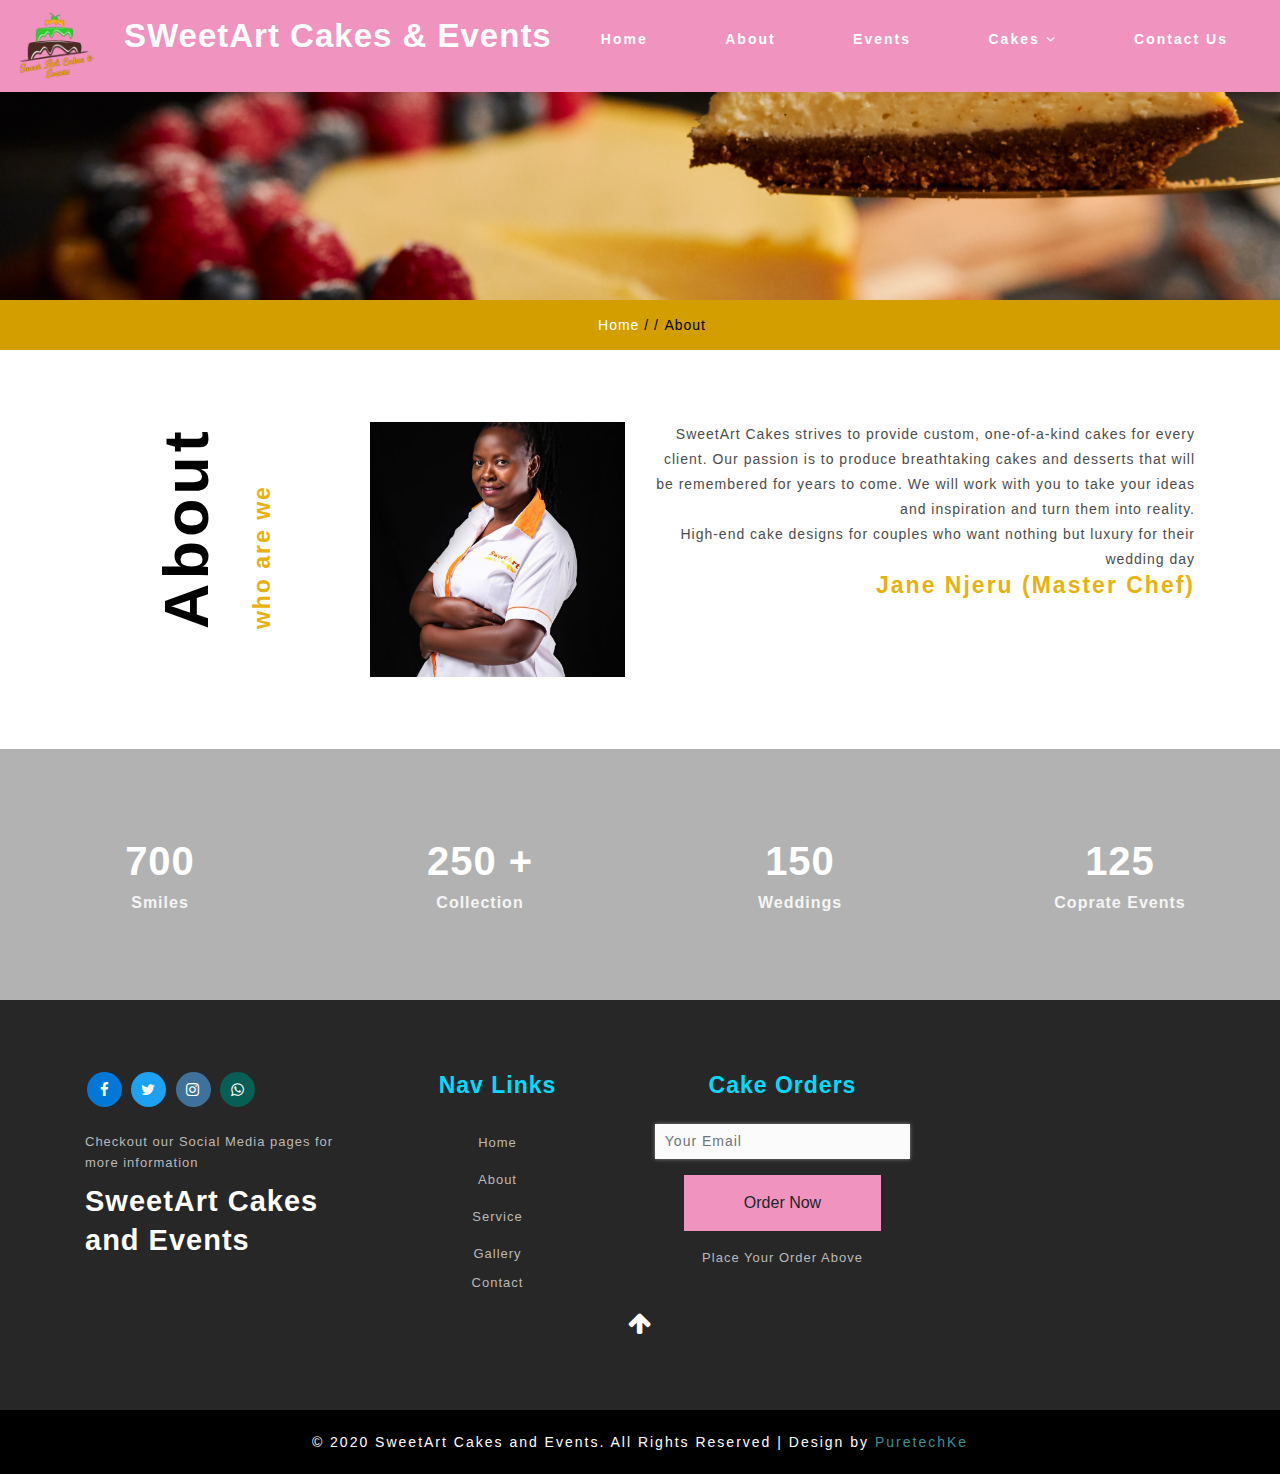
==== commit ff675b58: "page add" ====
--- a/about.html
+++ b/about.html
@@ -33,6 +33,7 @@
   <!--stylesheets-->
   <link href="css/style.css" rel='stylesheet' type='text/css' media="all">
   <!--//stylesheets-->
+  <link rel="icon" href="images/cakes/logo.png">
 
 </head>
 
@@ -65,7 +66,7 @@
             <label for="drop-2" class="toggle toogle-2">Cakes
               <span class="fa fa-angle-down" aria-hidden="true"></span>
             </label>
-            <a href="#">Cakes
+            <a href="cakes.html">Cakes
               <span class="fa fa-angle-down" aria-hidden="true"></span>
             </a>
             <input type="checkbox" id="drop-2">
@@ -224,9 +225,9 @@
         <div class="footer-info-bottom col-lg-3 col-md-6 col-sm-6 text-center">
           <h4 class="pb-lg-4 pb-md-3 pb-3">Cake Orders</h4>
           <div class="newsletter-footers">
-            <form action="https://docs.google.com/forms/d/e/1FAIpQLSdjVfqTsValb8_HBRRjhc0vzvMUxuuQFBiZ3y5r-T1R-6XOag/viewform?usp=pp_url&entry.531647398=John+Doe&entry.1633700392=0721408076&entry.1028215724=Birthday&entry.1885808214=Rainbow++(Kiddys)&entry.416803906=3+Kg&entry.1987407634=Fresh+Cream+with+White+Chocolate+Shavings&entry.2067625126=https://www.instagram.com/p/CGDR5qzgFcv/&entry.1131683022=Lavington&entry.1181361794=Happy+Birthday+SweetArt" method="post">
+            <form action="#" method="post">
               <input type="email" name="Your Email" class="form-control" placeholder="Your Email" required="">
-              <button type="submit" class="btn1 mt-3">Order Now</button>
+              <button type="submit" class="btn1 mt-3"><a href="https://formfacade.com/sm/1kftBJpWd" class="btn">Order Now </a></button>
             </form>
           </div>
           <div class="footer-office-hour mt-sm-3 mt-2">
--- a/css/style.css
+++ b/css/style.css
@@ -490,6 +490,7 @@
 /* banner */
 .main-top {
   background: url(../images/b1.jpg) no-repeat center;
+  box-shadow:inset 0 0 0 2000px rgba(0, 0, 0, 0.3);
   background-size: cover;
   -webkit-background-size: cover;
   -moz-background-size: cover;
@@ -719,7 +720,8 @@
 /*-- adv-text-- */
 
 .advertise-count{
-  background: url(../images/b3.jpg) no-repeat center fixed;
+  background: url(../images/b1.jpg) no-repeat center fixed;
+  box-shadow:inset 0 0 0 2000px rgba(0, 0, 0, 0.3);
   background-size: cover;
   -webkit-background-size: cover;
   -moz-background-size: cover;
